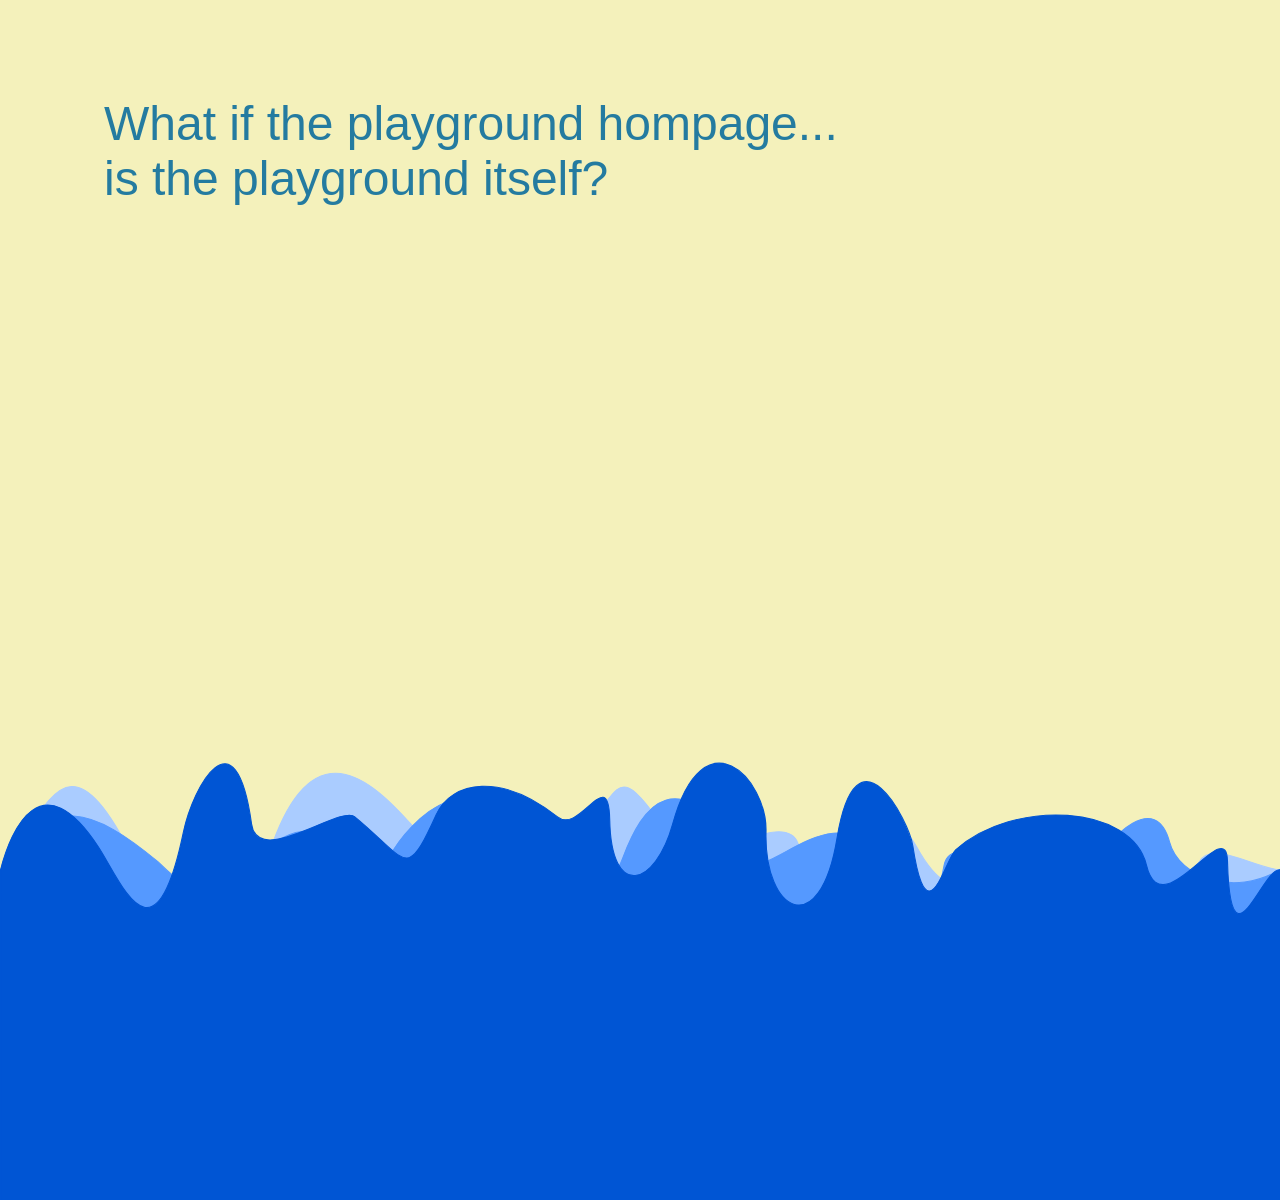
==== playground/index.html @ cae19e20 "create the playground section" ====
<html>

<head>
   <title>Playground | Luca Aguzzoli</title>
   <link rel="stylesheet" href="style/playground.css">
</head>

<body>
   <div class="playground-title">
      <span>What if the playground hompage...
         </span>
      <span>is the playground itself?</span>
   </div>

   <svg id="waves" preserveAspectRatio="none" width="326.85367mm" height="143.80527mm" viewBox="0 0 1158.1429 509.54622" xmlns="http://www.w3.org/2000/svg">
     <g id="layer1" transform="translate(-85.214285,-514.7446)">
       <path id="wave1" style="fill:#aaccff;fill-rule:evenodd;stroke:#aaccff;stroke-width:1px;stroke-linecap:butt;stroke-linejoin:miter;stroke-opacity:1" d="m 85.714285,715.21935 c 41.668635,-49.63605 57.230985,-143.4771 121.348395,-8.40148 25.98876,54.75032 102.90581,52.53486 121.67062,-7.00485 59.42615,-188.55592 157.2021,43.46677 161.38021,-6.72801 8.64227,-103.82618 82.27488,5.02013 99.93185,-2.49704 62.74135,-26.71111 40.68993,-104.22862 104.24035,-1.08291 19.75508,32.06353 99.87037,-34.52595 112.86806,0.74373 32.85039,89.14062 68.52173,-69.96455 107.01128,2.70918 11.16133,21.07417 36.21961,66.10809 71.44534,2.97602 15.63821,-28.027 82.22351,-23.34466 96.06971,5.57362 6.5652,13.71174 64.5293,51.39761 88.1765,6.79695 11.4514,-21.59848 48.6891,4.41101 73.0006,6.91479 l 0,408.57145 -1157.142915,0 0,-408.57145" id="path3350"/>
       <path id="wave2" style="fill:#5599ff;fill-rule:evenodd;stroke:#5599ff;stroke-width:1px;stroke-linecap:butt;stroke-linejoin:miter;stroke-opacity:1" d="m 85.714285,1123.7908 0,-408.57145 c 43.641315,-75.11314 84.986665,-56.94239 142.613255,-7.46505 4.34166,3.7277 5.93626,7.46505 31.28993,27.65533 54.9178,43.73356 43.36041,-11.56886 58.63001,-30.37715 30.83611,-37.9823 67.68936,-31.34278 80.26148,-1.31987 5.01142,11.96755 33.00971,11.50674 38.89543,-0.30722 16.99718,-34.11715 83.35734,-104.17912 114.15628,0.1603 10.75151,36.42354 75.06874,60.9172 96.89758,1.13334 17.93274,-49.11339 47.33452,-97.67018 117.30179,2.19197 12.1819,17.38685 84.39342,-68.50329 108.0127,2.42046 17.73226,53.24625 47.52355,101.70825 65.69443,1.49319 7.98621,-44.04512 113.94283,42.59784 134.33293,2.68503 15.2403,-29.83227 57.2359,-73.22224 69.6621,-24.30922 8.551,33.65962 59.0264,51.47817 99.395,26.03889 l 0,408.57145 -1157.142915,0" id="path3344"/>
       <path id="wave3" style="fill:#0055d4;fill-rule:evenodd;stroke:#0055d4;stroke-width:1px;stroke-linecap:butt;stroke-linejoin:miter;stroke-opacity:1" d="m 85.714285,715.21935 0,408.57145 1157.142915,0 0,-408.57145 c -16.1875,-0.18694 -44.4679,97.78696 -47.0113,-8.23982 -1.118,-46.60761 -59.4268,63.75226 -73.3206,3.73921 -13.0685,-56.44847 -119.5836,-62.90433 -172.64965,-14.22797 -9.57052,8.77882 -25.84511,84.5901 -38.76234,-3.85245 -3.3213,-22.74053 -50.80927,-118.95713 -68.59194,-6.93321 -15.49228,97.59537 -66.16338,69.70931 -64.21154,-6.28387 1.27498,-49.64007 -56.50972,-111.83273 -84.44685,-7.32983 -15.68016,58.65393 -55.69593,72.03124 -56.98435,-3.97194 -0.90756,-53.53659 -26.9465,14.27248 -47.14898,-2.4907 -50.18785,-41.6438 -95.90252,-34.02467 -109.76356,-2.24702 -27.98208,64.15137 -25.62703,43.01424 -73.98341,1.89119 -12.74506,-10.83861 -87.64817,48.40631 -93.13207,7.0275 -14.28481,-107.78615 -52.89947,-36.05863 -61.75178,7.84884 -26.18624,129.88371 -55.82869,46.87052 -76.81363,13.63901 -51.12501,-80.96099 -78.966633,-17.78438 -88.570915,21.43106" id="path3352"/>
     </g>
   </svg>


</body>

</html>
---- playground/style/playground.css ----
.center {
   width: 500px;
}
.playground-title {
   font-size: 3em;
   font-family: Raleway, sans-serif;
   margin-top: 2em;
   margin-left: 2em;
}
.playground-title span {
   display: block;
   color: #247BA0;
}
body {
   background-color: #F4F1BB;
   overflow: hidden;
}
#waves {
   width: 100%;
   position: absolute;
   bottom: 0;
   margin-left: -8px;
   bottom: -300px;
}
#wave1{
   animation: upndown 3s infinite ease-in-out alternate;
}

#wave2{
   animation: upndown 3s infinite ease-in-out alternate;
   animation-delay: 1s;
}

#wave3{
   animation: upndown 3s infinite ease-in-out alternate;
   animation-delay: 3s;
}

@keyframes upndown {
   from {
   }
   to {
      transform: translateY(-100px);
   }
}
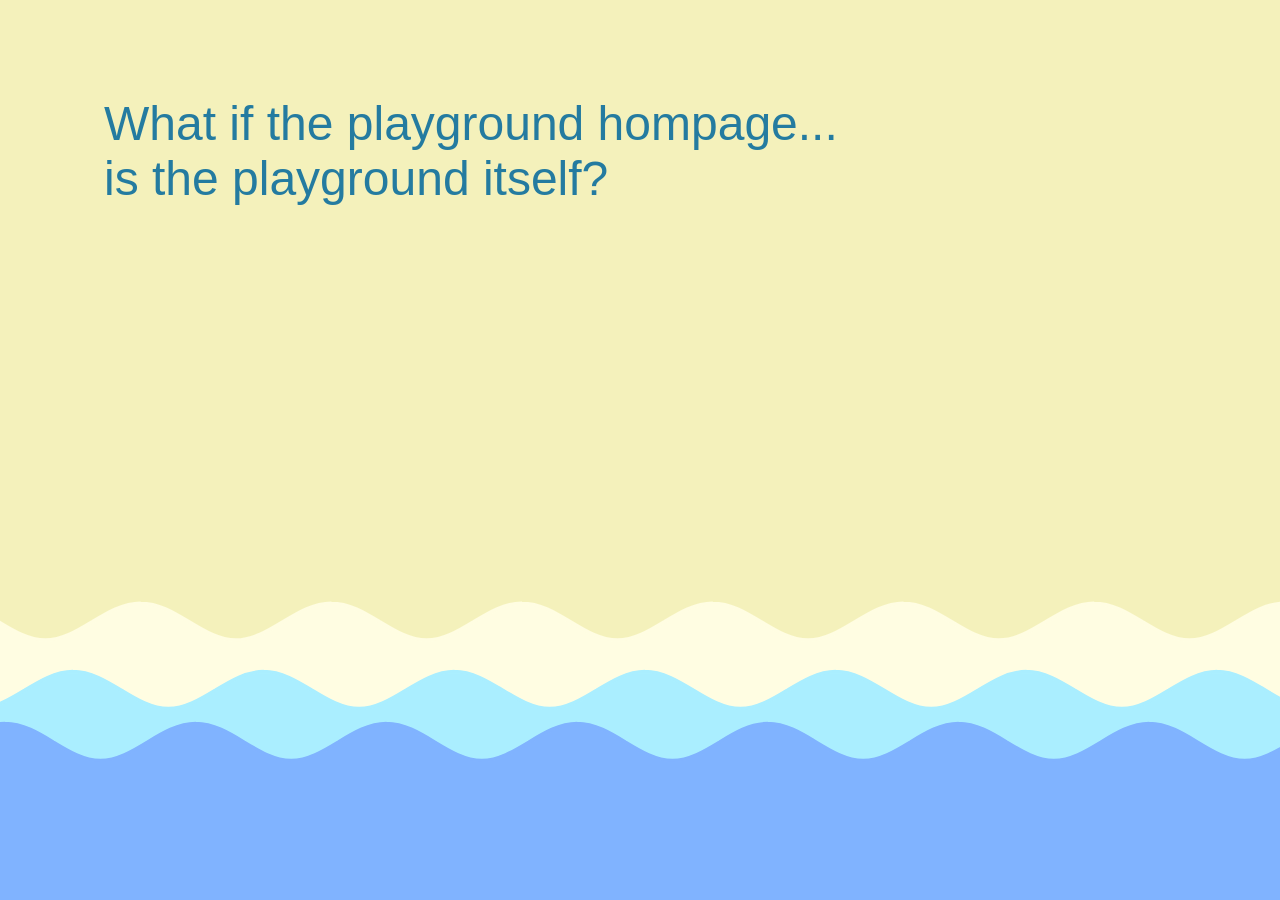
==== commit bef9eef6: "some new playground projects!" ====
--- a/playground/index.html
+++ b/playground/index.html
@@ -11,15 +11,45 @@
          </span>
       <span>is the playground itself?</span>
    </div>
+   <!--<svg id="waves" preserveAspectRatio="none" width="1750" height="300" viewBox="0 0 2500 877.0542" xmlns="http://www.w3.org/2000/svg">
+      <g id="layer1" transform="translate(194.44928, 500)">
+         <path id="wave1" d="m -1130.163,312.88392 c 29.6679,-26.97341 59.3357,-53.94688 93.1571,-53.94688 l -0.086,9.2e-4 c 33.8213,0 63.48908,26.97347 93.15696,53.94689 l -0.0175,-0.0131 c 29.66782,26.97347 59.33555,53.94695 93.15693,53.94695 l -0.0856,-9.3e-4 c 33.82129,0 63.48913,-26.97347 93.15696,-53.94694 l -0.006,0.005 c 29.6678,-26.97342 59.33565,-53.94688 93.15695,-53.94688 l -0.0856,9.2e-4 c 33.82127,0 63.48912,26.97347 93.15695,53.94688 l -0.004,-0.004 c 29.66782,26.97347 59.33558,53.94694 93.15698,53.94694 l -0.086,-9.2e-4 c 33.8213,0 63.4891,-26.97348 93.157,-53.94694 l -0.01,0.005 c 29.6678,-26.97341 59.3356,-53.94688 93.15689,-53.94688 l -0.086,9.3e-4 c 33.8213,0 63.4892,26.97346 93.1569,53.94687 l -0.018,-0.0131 c 29.6678,26.97346 59.33569,53.94694 93.15689,53.94694 l -0.086,-9.2e-4 c 33.821397,0 63.489097,-26.97348 93.156897,-53.94695 l -0.01,0.005 c 29.6678,-26.97341 59.3358,-53.94688 93.1569,-53.94688 l -0.085,9.1e-4 c 33.821103,0 63.489003,26.97347 93.156803,53.94688 l -0.011,0.0116 c 29.6677,26.97347 59.3356,53.94695 93.1568,53.94695 l -0.086,-9.1e-4 c 33.82134,0 63.48924,-26.97348 93.15704,-53.94695 l -0.01,0.005 c 29.668,-26.97341 59.3357,-53.94688 93.1569,-53.94688 l -0.085,9.2e-4 c 33.8213,0 63.4891,26.97347 93.1569,53.94689 l -0.017,-0.0131 c 29.6677,26.97347 59.3356,53.94695 93.1569,53.94695 l -0.086,-9.3e-4 c 33.8214,0 63.4893,-26.97347 93.1571,-53.94694 l -0.01,0.005 c 29.6679,-26.97342 59.3357,-53.94688 93.1571,-53.94688 l -0.086,9.2e-4 c 33.8213,0 63.489,26.97347 93.157,53.94688 l 0,-0.004 c 29.6676,26.97347 59.3356,53.94694 93.15685,53.94694 l -0.086,-9.2e-4 c 33.8212,0 63.4891,-26.97348 93.1571,-53.94694 l -0.01,0.005 c 29.6678,-26.97341 59.3357,-53.94688 93.1571,-53.94688 l -0.086,9.3e-4 c 33.8212,0 63.4891,26.97346 93.1568,53.94687 l -0.018,-0.0131 c 29.6677,26.97346 59.3357,53.94694 93.157,53.94694 l -0.086,-9.2e-4 c 33.8215,0 63.4893,-26.97348 93.1571,-53.94695 l -0.01,0.005 c 29.668,-26.97341 59.3356,-53.94688 93.1571,-53.94688 l -0.086,9.1e-4 c 33.8213,0 63.4891,26.97347 93.1571,53.94688 l 0.046,0.0116 c 29.6677,26.97347 59.3355,53.94695 93.157,53.94695 l -0.086,-9.1e-4 c 33.8214,0 63.4892,-26.97348 93.1571,-53.94695 l -0.01,0.005 c 29.6679,-26.97341 59.3359,-53.94688 93.157,-53.94688 l -0.086,9.2e-4 c 33.8214,0 63.4893,26.97347 93.1573,53.94689 l -0.018,-0.0131 c 29.6679,26.97347 59.3358,53.94695 93.1572,53.94695 l -0.086,-9.3e-4 c 33.8213,0 63.4892,-26.97347 93.157,-53.94694 l -0.01,0.005 c 29.6679,-26.97342 59.3357,-53.94688 93.157,-53.94688 l -0.086,9.2e-4 c 33.8213,0 63.4893,26.97347 93.1571,53.94688 l 0,-0.004 c 29.6679,26.97347 59.3357,53.94694 93.157,53.94694 l -0.086,-9.2e-4 c 33.8211,0 63.4889,-26.97348 93.1569,-53.94694 l -0.01,0.005 c 29.6678,-26.97341 59.3356,-53.94688 93.1571,-53.94688 l -0.086,9.3e-4 c 33.8213,0 63.4891,26.97346 93.1571,53.94687 l -0.018,-0.0131 c 29.6678,26.97346 59.3355,53.94694 93.1566,53.94694 l -0.085,-9.2e-4 c 33.8214,0 63.4893,-26.97348 93.1568,-53.94695 l -0.01,0.005 c 29.6681,-26.97341 59.3361,-53.94688 93.157,-53.94688 l -0.086,9.1e-4 c 33.8213,0 63.4891,26.97347 93.157,53.94688 l -0.01,0.0116 c 29.6675,26.97347 59.3355,53.94695 93.1567,53.94695 l -0.085,-9.1e-4 c 33.8211,0 63.4889,-26.97348 93.1567,-53.94695 l -0.01,0.005 c 29.6676,-26.97341 59.336,-53.94688 93.1572,-53.94688 l 0.4712,657.35916 -4563.9967,0.1617 z"
+            style="fill:#aaeeff;fill-opacity:1;fill-rule:evenodd;stroke:#aaeeff;stroke-width:9.33389091;stroke-linecap:round;stroke-linejoin:miter;stroke-miterlimit:4;stroke-dasharray:none;stroke-opacity:1" id="path1363-3-6" />
+         <path id="wave2" d="m -1262.3248,312.88392 c 29.6679,-26.97341 59.3357,-53.94688 93.157,-53.94688 l -0.086,9.2e-4 c 33.8214,0 63.4892,26.97347 93.157,53.94689 l -0.018,-0.0131 c 29.6679,26.97347 59.3356,53.94695 93.15697,53.94695 l -0.0856,-9.3e-4 c 33.82129,0 63.48913,-26.97347 93.15696,-53.94694 l -0.006,0.005 c 29.6678,-26.97342 59.33565,-53.94688 93.15695,-53.94688 l -0.0856,9.2e-4 c 33.82127,0 63.48912,26.97347 93.15695,53.94688 l -0.004,-0.004 c 29.66782,26.97347 59.33558,53.94694 93.15697,53.94694 l -0.086,-9.2e-4 c 33.8213,0 63.4891,-26.97348 93.157,-53.94694 l -0.01,0.005 c 29.6678,-26.97341 59.3356,-53.94688 93.1569,-53.94688 l -0.086,9.3e-4 c 33.8213,0 63.4892,26.97346 93.1569,53.94687 l -0.018,-0.0131 c 29.6678,26.97346 59.3357,53.94694 93.1569,53.94694 l -0.086,-9.2e-4 c 33.8214,0 63.4891,-26.97348 93.15686,-53.94695 l -0.01,0.005 c 29.6678,-26.97341 59.335804,-53.94688 93.156904,-53.94688 l -0.085,9.1e-4 c 33.8211,0 63.489,26.97347 93.1568,53.94688 l -0.011,0.0116 c 29.6677,26.97347 59.335596,53.94695 93.156796,53.94695 l -0.086,-9.1e-4 c 33.8213,0 63.4892,-26.97348 93.157,-53.94695 l -0.01,0.005 c 29.668,-26.97341 59.33574,-53.94688 93.15694,-53.94688 l -0.085,9.2e-4 c 33.8213,0 63.4891,26.97347 93.1569,53.94689 l -0.017,-0.0131 c 29.6677,26.97347 59.3356,53.94695 93.1569,53.94695 l -0.086,-9.3e-4 c 33.8214,0 63.4893,-26.97347 93.1571,-53.94694 l -0.01,0.005 c 29.6679,-26.97342 59.3357,-53.94688 93.1571,-53.94688 l -0.086,9.2e-4 c 33.8213,0 63.489,26.97347 93.157,53.94688 l 0,-0.004 c 29.6676,26.97347 59.3356,53.94694 93.1569,53.94694 l -0.086,-9.2e-4 c 33.8212,0 63.4891,-26.97348 93.1571,-53.94694 l -0.01,0.005 c 29.6678,-26.97341 59.3357,-53.94688 93.1571,-53.94688 l -0.086,9.3e-4 c 33.8212,0 63.4891,26.97346 93.1568,53.94687 l -0.018,-0.0131 c 29.6677,26.97346 59.3357,53.94694 93.157,53.94694 l -0.086,-9.2e-4 c 33.8215,0 63.4893,-26.97348 93.1571,-53.94695 l -0.01,0.005 c 29.668,-26.97341 59.3356,-53.94688 93.1571,-53.94688 l -0.086,9.1e-4 c 33.8213,0 63.4891,26.97347 93.1571,53.94688 l 0.046,0.0116 c 29.6677,26.97347 59.3355,53.94695 93.157,53.94695 l -0.086,-9.1e-4 c 33.8214,0 63.4892,-26.97348 93.1571,-53.94695 l -0.01,0.005 c 29.6679,-26.97341 59.3359,-53.94688 93.157,-53.94688 l -0.086,9.2e-4 c 33.8214,0 63.4893,26.97347 93.1573,53.94689 l -0.018,-0.0131 c 29.6679,26.97347 59.3358,53.94695 93.1572,53.94695 l -0.086,-9.3e-4 c 33.8213,0 63.4892,-26.97347 93.157,-53.94694 l -0.01,0.005 c 29.6679,-26.97342 59.3357,-53.94688 93.157,-53.94688 l -0.086,9.2e-4 c 33.8213,0 63.4893,26.97347 93.1571,53.94688 l 0,-0.004 c 29.6679,26.97347 59.3357,53.94694 93.157,53.94694 l -0.086,-9.2e-4 c 33.8211,0 63.4889,-26.97348 93.1569,-53.94694 l -0.01,0.005 c 29.6678,-26.97341 59.3356,-53.94688 93.1571,-53.94688 l -0.086,9.3e-4 c 33.8213,0 63.4891,26.97346 93.1571,53.94687 l -0.018,-0.0131 c 29.6678,26.97346 59.3355,53.94694 93.1566,53.94694 l -0.085,-9.2e-4 c 33.8214,0 63.4893,-26.97348 93.1568,-53.94695 l -0.01,0.005 c 29.6681,-26.97341 59.3361,-53.94688 93.157,-53.94688 l -0.086,9.1e-4 c 33.8213,0 63.4891,26.97347 93.157,53.94688 l -0.01,0.0116 c 29.6675,26.97347 59.3355,53.94695 93.1567,53.94695 l -0.085,-9.1e-4 c 33.8211,0 63.4889,-26.97348 93.1567,-53.94695 l -0.01,0.005 c 29.6676,-26.97341 59.336,-53.94688 93.1572,-53.94688 l 0.4712,657.35915 -4563.9967,0.1617 z"
+            style="fill:#80b3ff;fill-opacity:1;fill-rule:evenodd;stroke:#80b3ff;stroke-width:9.33389091;stroke-linecap:round;stroke-linejoin:miter;stroke-miterlimit:4;stroke-dasharray:none;stroke-opacity:1" id="path1363-3" />
+         <path id="wave3" d="m -650.06426,314.63001 c 29.66789,-26.97341 59.33572,-53.94688 93.15703,-53.94688 l -0.0856,9.2e-4 c 33.82137,0 63.48912,26.97347 93.15699,53.94689 l -0.0175,-0.0131 c 29.66783,26.97347 59.33556,53.94694 93.15694,53.94694 l -0.0856,-9.3e-4 c 33.82129,0 63.48913,-26.97346 93.15696,-53.94693 l -0.006,0.005 c 29.66782,-26.97342 59.33567,-53.94688 93.15697,-53.94688 l -0.0856,9.2e-4 c 33.82127,0 63.48912,26.97347 93.15695,53.94688 l -0.004,-0.004 c 29.66782,26.97347 59.33558,53.94693 93.15695,53.94693 l -0.0856,-9.2e-4 c 33.82131,0 63.48915,-26.97347 93.15699,-53.94693 l -0.006,0.005 c 29.66784,-26.97341 59.33559,-53.94688 93.15695,-53.94688 l -0.0856,9.3e-4 c 33.8213,0 63.48914,26.97346 93.15685,53.94687 l -0.0177,-0.0131 c 29.66781,26.97346 59.33569,53.94693 93.15694,53.94693 l -0.0855,-9.2e-4 c 33.82139,0 63.48905,-26.97347 93.15692,-53.94694 l -0.006,0.005 c 29.66779,-26.97341 59.33573,-53.94688 93.15688,-53.94688 l -0.085,9.1e-4 c 33.8211,0 63.489,26.97347 93.1568,53.94688 l -0.011,0.0116 c 29.6677,26.97347 59.3356,53.94694 93.1568,53.94694 l -0.086,-9.1e-4 c 33.8213,0 63.4892,-26.97347 93.157,-53.94694 l -0.01,0.005 c 29.668,-26.97341 59.3357,-53.94688 93.1569,-53.94688 l -0.085,9.2e-4 c 33.8213,0 63.4891,26.97347 93.15694,53.94689 l -0.017,-0.0131 c 29.6677,26.97347 59.3356,53.94694 93.1569,53.94694 l -0.086,-9.3e-4 c 33.8214,0 63.4893,-26.97346 93.1571,-53.94693 l -0.01,0.005 c 29.6679,-26.97342 59.3357,-53.94688 93.1571,-53.94688 l -0.086,9.2e-4 c 33.8213,0 63.489,26.97347 93.157,53.94688 l 0,-0.004 c 29.6676,26.97347 59.3356,53.94693 93.1569,53.94693 l -0.086,-9.2e-4 c 33.8212,0 63.4891,-26.97347 93.1571,-53.94693 l -0.01,0.005 c 29.6678,-26.97341 59.3357,-53.94688 93.1571,-53.94688 l -0.086,9.3e-4 c 33.8212,0 63.4891,26.97346 93.1568,53.94687 l -0.018,-0.0131 c 29.6677,26.97346 59.3357,53.94693 93.157,53.94693 l -0.086,-9.2e-4 c 33.8215,0 63.4893,-26.97347 93.1571,-53.94694 l -0.01,0.005 c 29.668,-26.97341 59.3356,-53.94688 93.1571,-53.94688 l -0.086,9.1e-4 c 33.8213,0 63.4891,26.97347 93.1571,53.94688 l 0.046,0.0116 c 29.6677,26.97347 59.3355,53.94694 93.157,53.94694 l -0.086,-9.1e-4 c 33.8214,0 63.4892,-26.97347 93.1571,-53.94694 l -0.01,0.005 c 29.6679,-26.97341 59.3359,-53.94688 93.157,-53.94688 l -0.086,9.2e-4 c 33.8214,0 63.4893,26.97347 93.1573,53.94689 l -0.018,-0.0131 c 29.6679,26.97347 59.3358,53.94694 93.1572,53.94694 l -0.086,-9.3e-4 c 33.8213,0 63.4892,-26.97346 93.157,-53.94693 l -0.01,0.005 c 29.6679,-26.97342 59.3357,-53.94688 93.157,-53.94688 l -0.086,9.2e-4 c 33.8213,0 63.4893,26.97347 93.1571,53.94688 l 0,-0.004 c 29.6679,26.97347 59.3357,53.94693 93.157,53.94693 l -0.086,-9.2e-4 c 33.8211,0 63.4889,-26.97347 93.1569,-53.94693 l -0.01,0.005 c 29.6678,-26.97341 59.3356,-53.94688 93.1571,-53.94688 l -0.086,9.3e-4 c 33.8213,0 63.4891,26.97346 93.1571,53.94687 l -0.018,-0.0131 c 29.6678,26.97346 59.3355,53.94693 93.1566,53.94693 l -0.085,-9.2e-4 c 33.8214,0 63.4893,-26.97347 93.1568,-53.94694 l -0.01,0.005 c 29.6681,-26.97341 59.3361,-53.94688 93.157,-53.94688 l -0.086,9.1e-4 c 33.8213,0 63.4891,26.97347 93.157,53.94688 l -0.01,0.0116 c 29.6675,26.97347 59.3355,53.94694 93.1567,53.94694 l -0.085,-9.1e-4 c 33.8211,0 63.4889,-26.97347 93.1567,-53.94694 l -0.01,0.005 c 29.6676,-26.97341 59.336,-53.94688 93.1572,-53.94688 l 0.4667,657.35913 -4563.99677,0.16172 z"
+            style="fill:#396cff;fill-opacity:1;fill-rule:evenodd;stroke:#396cff;stroke-width:9.33389091;stroke-linecap:round;stroke-linejoin:miter;stroke-miterlimit:4;stroke-dasharray:none;stroke-opacity:1" id="path1363" />
+      </g>
+   </svg>-->
+   <svg id="waves" preserveAspectRatio="none" width="1750" height="300" viewBox="0 0 2500 877.0542" xmlns="http://www.w3.org/2000/svg">
+      <g id="layer1" transform="translate(194.44928, 00)">
+         <path id="wave0" style="fill:#514f24;fill-opacity:0.25806451;fill-rule:evenodd;stroke:none;stroke-width:9.33389091;stroke-linecap:round;stroke-linejoin:miter;stroke-miterlimit:4;stroke-dasharray:none;stroke-opacity:1" d="m -1130.163,312.88392 c 29.6679,-26.97341 59.3357,-53.94688 93.1571,-53.94688 l -0.086,9.2e-4 c 33.8213,0 63.48908,26.97347 93.15696,53.94689 l -0.0175,-0.0131 c 29.66782,26.97347 59.33555,53.94695 93.15693,53.94695 l -0.0856,-9.3e-4 c 33.82129,0 63.48913,-26.97347 93.15696,-53.94694 l -0.006,0.005 c 29.6678,-26.97342 59.33565,-53.94688 93.15695,-53.94688 l -0.0856,9.2e-4 c 33.82127,0 63.48912,26.97347 93.15695,53.94688 l -0.004,-0.004 c 29.66782,26.97347 59.33558,53.94694 93.15698,53.94694 l -0.086,-9.2e-4 c 33.8213,0 63.4891,-26.97348 93.157,-53.94694 l -0.01,0.005 c 29.6678,-26.97341 59.3356,-53.94688 93.15689,-53.94688 l -0.086,9.3e-4 c 33.8213,0 63.4892,26.97346 93.1569,53.94687 l -0.018,-0.0131 c 29.6678,26.97346 59.33569,53.94694 93.15689,53.94694 l -0.086,-9.2e-4 c 33.821397,0 63.489097,-26.97348 93.156897,-53.94695 l -0.01,0.005 c 29.6678,-26.97341 59.3358,-53.94688 93.1569,-53.94688 l -0.085,9.1e-4 c 33.821103,0 63.489003,26.97347 93.156803,53.94688 l -0.011,0.0116 c 29.6677,26.97347 59.3356,53.94695 93.1568,53.94695 l -0.086,-9.1e-4 c 33.82134,0 63.48924,-26.97348 93.15704,-53.94695 l -0.01,0.005 c 29.668,-26.97341 59.3357,-53.94688 93.1569,-53.94688 l -0.085,9.2e-4 c 33.8213,0 63.4891,26.97347 93.1569,53.94689 l -0.017,-0.0131 c 29.6677,26.97347 59.3356,53.94695 93.1569,53.94695 l -0.086,-9.3e-4 c 33.8214,0 63.4893,-26.97347 93.1571,-53.94694 l -0.01,0.005 c 29.6679,-26.97342 59.3357,-53.94688 93.1571,-53.94688 l -0.086,9.2e-4 c 33.8213,0 63.489,26.97347 93.157,53.94688 l 0,-0.004 c 29.6676,26.97347 59.3356,53.94694 93.15685,53.94694 l -0.086,-9.2e-4 c 33.8212,0 63.4891,-26.97348 93.1571,-53.94694 l -0.01,0.005 c 29.6678,-26.97341 59.3357,-53.94688 93.1571,-53.94688 l -0.086,9.3e-4 c 33.8212,0 63.4891,26.97346 93.1568,53.94687 l -0.018,-0.0131 c 29.6677,26.97346 59.3357,53.94694 93.157,53.94694 l -0.086,-9.2e-4 c 33.8215,0 63.4893,-26.97348 93.1571,-53.94695 l -0.01,0.005 c 29.668,-26.97341 59.3356,-53.94688 93.1571,-53.94688 l -0.086,9.1e-4 c 33.8213,0 63.4891,26.97347 93.1571,53.94688 l 0.046,0.0116 c 29.6677,26.97347 59.3355,53.94695 93.157,53.94695 l -0.086,-9.1e-4 c 33.8214,0 63.4892,-26.97348 93.1571,-53.94695 l -0.01,0.005 c 29.6679,-26.97341 59.3359,-53.94688 93.157,-53.94688 l -0.086,9.2e-4 c 33.8214,0 63.4893,26.97347 93.1573,53.94689 l -0.018,-0.0131 c 29.6679,26.97347 59.3358,53.94695 93.1572,53.94695 l -0.086,-9.3e-4 c 33.8213,0 63.4892,-26.97347 93.157,-53.94694 l -0.01,0.005 c 29.6679,-26.97342 59.3357,-53.94688 93.157,-53.94688 l -0.086,9.2e-4 c 33.8213,0 63.4893,26.97347 93.1571,53.94688 l 0,-0.004 c 29.6679,26.97347 59.3357,53.94694 93.157,53.94694 l -0.086,-9.2e-4 c 33.8211,0 63.4889,-26.97348 93.1569,-53.94694 l -0.01,0.005 c 29.6678,-26.97341 59.3356,-53.94688 93.1571,-53.94688 l -0.086,9.3e-4 c 33.8213,0 63.4891,26.97346 93.1571,53.94687 l -0.018,-0.0131 c 29.6678,26.97346 59.3355,53.94694 93.1566,53.94694 l -0.085,-9.2e-4 c 33.8214,0 63.4893,-26.97348 93.1568,-53.94695 l -0.01,0.005 c 29.6681,-26.97341 59.3361,-53.94688 93.157,-53.94688 l -0.086,9.1e-4 c 33.8213,0 63.4891,26.97347 93.157,53.94688 l -0.01,0.0116 c 29.6675,26.97347 59.3355,53.94695 93.1567,53.94695 l -0.085,-9.1e-4 c 33.8211,0 63.4889,-26.97348 93.1567,-53.94695 l -0.01,0.005 c 29.6676,-26.97341 59.336,-53.94688 93.1572,-53.94688 l 0.4712,657.35916 -4563.9967,0.1617 z"
+         />
+         <g id="shell">
+           <path d="M 442.896 467.102 C 435.25 488.178 424.521 505.903 411.606 522.29 C 390.543 549.019 364.019 568.779 332.927 582.456 C 314.543 590.543 295.386 595.941 275.407 598.147 C 263.35 599.478 251.229 601.54 239.174 601.312 C 211.633 600.791 184.279 597.659 157.506 590.831 C 144.565 587.531 131.809 583.503 118.95 579.875 C 93.559 572.712 77.194 554.627 64.942 532.904 C 50.759 507.757 43.493 480.534 42.481 451.222 C 41.486 422.402 45.442 394.844 58.326 369.287 C 77.115 332.019 108.003 310.11 149.089 302.664 C 155.554 301.492 162.008 300.196 168.519 299.363 C 194.539 296.032 215.378 308.653 233.824 323.862 C 260.103 345.53 284.307 369.697 309.782 392.365 C 328.538 409.055 347.423 425.673 367.136 441.197 C 388.744 458.216 413.099 469.036 442.896 467.102 Z M 236.665 468.896 C 248.393 468.908 257.531 460.006 257.73 448.375 C 257.944 435.959 248.681 427.822 235.945 426.669 C 223.979 425.586 214.352 436.916 214.304 447.747 C 214.254 459.181 223.147 469.475 236.665 468.896 Z M 125.103 500.611 C 125.063 510.222 130.499 515.994 139.503 515.898 C 146.563 515.823 153.423 508.728 153.634 501.287 C 153.854 493.537 146.997 485.955 139.585 485.754 C 132.426 485.56 125.133 493.041 125.103 500.611 Z M 156.835 376.561 C 148.963 376.59 143.57 382.033 143.573 389.949 C 143.575 396.498 150.881 403.638 157.329 403.393 C 164.884 403.106 170.359 397.248 170.425 389.383 C 170.491 381.486 165.238 376.529 156.835 376.561 Z" style="fill-rule: evenodd; clip-rule: evenodd; fill: rgb(194, 181, 155);" bx:origin="0.5 0.5"/>
+           <path d="M 195.291 292.045 C 212.71 275.474 232.166 262.282 253.889 252.551 C 273.657 243.696 294.906 239.531 316.186 239.416 C 334.322 239.317 352.366 242.828 369.755 250.211 C 398.605 262.461 423.784 280.31 448.875 298.386 C 477.425 318.953 506.561 338.168 541.217 346.985 C 546.988 348.453 552.883 349.434 560.469 351 C 555.061 362.675 550.548 373.95 544.774 384.537 C 535.379 401.763 524.24 417.862 509.545 431.138 C 491.492 447.448 470.463 456.456 446.06 459.026 C 413.447 462.463 387.292 448.677 363.636 429.193 C 343.538 412.639 324.711 394.504 305.757 376.609 C 280.626 352.881 256.371 328.138 226.829 309.681 C 216.924 303.494 206.437 298.24 195.291 292.045 Z M 353.43 291.093 C 353.392 283.761 348.616 278.531 342.535 279.404 C 336.68 280.245 332.894 283.484 333.123 290.604 C 333.359 297.918 337.875 300.597 343.531 300.738 C 349.866 300.896 353.099 296.371 353.43 291.093 Z" style="fill-rule: evenodd; clip-rule: evenodd; fill: rgb(194, 181, 155);" bx:origin="0.5 0.5"/>
+           <path d="M 356.809 236.875 C 374.267 213.55 395.889 197.307 423.969 191.121 C 446.125 186.242 468.728 186 490.207 193.534 C 515.937 202.559 540.997 213.502 566.308 223.713 C 592.618 234.327 618.906 244.994 645.085 255.921 C 646.427 256.482 647.837 260.231 647.227 261.626 C 632.558 295.206 610.18 321.654 577.099 338.789 C 563.74 345.71 551.629 341.676 538.94 338.256 C 506.238 329.443 479.006 310.497 452.033 291.197 C 429.284 274.92 406.645 258.527 380.989 246.974 C 373.323 243.522 365.475 240.48 356.809 236.875 Z M 468.718 235.53 C 460.996 235.435 456.032 239.573 455.863 246.247 C 455.702 252.562 461.534 258.943 467.52 259.003 C 473.989 259.067 479.195 253.817 479.352 247.068 C 479.524 239.569 475.884 235.618 468.718 235.53 Z" style="fill-rule: evenodd; clip-rule: evenodd; fill: rgb(194, 181, 155);" bx:origin="0.5 0.5"/>
+           <path d="M 708.105 191.024 C 702.527 211.198 690.15 225.417 674.38 237.108 C 670.889 239.697 666.544 241.279 663.443 244.222 C 656.089 251.202 647.921 250.317 639.895 246.915 C 617.495 237.42 595.254 227.544 573.031 217.638 C 542.643 204.094 512.711 189.369 478.747 182.72 C 487.045 171.244 497.571 163.415 508.821 156.666 C 531.837 142.857 557.245 136.571 583.726 138.505 C 610.382 140.451 634.213 151.664 656.426 166.477 C 672.123 176.944 688.197 186.951 708.105 191.024 Z" style="fill-rule: evenodd; clip-rule: evenodd; fill: rgb(194, 181, 155);" bx:origin="0.5 0.5"/>
+           <path d="M 103.244 584.524 C 185.28 610.537 266.142 622.317 349.007 584.081 C 331.541 616.822 312.191 645.056 278.433 660.248 C 258.008 669.44 238.661 665.382 219.282 657.011 C 185.923 642.6 154.317 625.14 125.315 603.186 C 117.645 597.379 110.584 590.767 103.244 584.524 Z" style="fill-rule: evenodd; clip-rule: evenodd; fill: rgb(194, 181, 155);" bx:origin="0.5 0.5"/>
+           <path d="M 594.047 131.137 C 598.088 119.799 608.217 114.972 618.037 111.927 C 643.237 104.114 668.902 104.599 694.506 111.169 C 710.735 115.334 722.483 126.871 736.003 135.507 C 737.848 136.685 739.509 138.289 741.501 139.07 C 746.561 141.053 746.789 143.924 745.229 148.888 C 739.927 165.764 727.673 176.565 712.316 182.047 C 705.851 184.356 695.904 179.819 688.602 176.231 C 675.876 169.978 663.846 162.255 651.758 154.771 C 634.375 144.009 616.076 135.755 595.715 132.596 C 595.252 132.525 594.878 131.885 594.047 131.137 Z" style="fill-rule: evenodd; clip-rule: evenodd; fill: rgb(194, 181, 155);" bx:origin="0.5 0.5"/>
+           <path d="M 672.086 99.023 C 677.998 87.22 688.268 83.845 698.878 81.102 C 714.323 77.109 729.585 80.597 744.693 83.146 C 749.677 83.986 754.284 87.983 758.699 91.06 C 764.906 95.387 770.772 100.202 777.618 105.445 C 775.302 116.422 767.367 124.779 756.743 131.509 C 750.821 135.259 746.055 133.937 741.163 130.41 C 735.601 126.398 730.175 122.197 724.713 118.047 C 709.423 106.427 691.668 101.504 672.086 99.023 Z" style="fill-rule: evenodd; clip-rule: evenodd; fill: rgb(194, 181, 155);" bx:origin="0.5 0.5"/>
+           <path d="M 747.634 73.97 C 762.919 63.294 779.712 57.16 799.655 63.149 C 793.415 74.318 787.322 85.223 780.669 97.128 C 769.357 89.2 758.594 81.653 747.634 73.97 Z" style="fill-rule: evenodd; clip-rule: evenodd; fill: rgb(194, 181, 155);" bx:origin="0.5 0.5"/>
+           <path d="M 236.665 468.896 C 223.147 469.475 214.254 459.181 214.304 447.748 C 214.352 436.917 223.979 425.587 235.945 426.67 C 248.681 427.823 257.945 435.96 257.73 448.376 C 257.53 460.006 248.393 468.907 236.665 468.896 Z" style="fill-rule: evenodd; clip-rule: evenodd; fill: rgb(114, 102, 88);" bx:origin="0.5 0.5"/>
+           <path d="M 125.103 500.611 C 125.133 493.041 132.426 485.559 139.585 485.754 C 146.997 485.955 153.854 493.537 153.634 501.287 C 153.424 508.728 146.563 515.823 139.503 515.898 C 130.499 515.994 125.062 510.223 125.103 500.611 Z" style="fill-rule: evenodd; clip-rule: evenodd; fill: rgb(114, 102, 88);" bx:origin="0.5 0.5"/>
+           <path d="M 156.835 376.561 C 165.238 376.53 170.491 381.486 170.426 389.383 C 170.36 397.249 164.885 403.107 157.33 403.393 C 150.881 403.638 143.576 396.498 143.574 389.949 C 143.57 382.033 148.963 376.589 156.835 376.561 Z" style="fill-rule: evenodd; clip-rule: evenodd; fill: rgb(114, 102, 88);" bx:origin="0.5 0.5"/>
+           <path d="M 353.43 291.093 C 353.099 296.371 349.866 300.896 343.531 300.738 C 337.876 300.597 333.36 297.919 333.123 290.604 C 332.894 283.483 336.68 280.245 342.535 279.404 C 348.616 278.53 353.393 283.761 353.43 291.093 Z" style="fill-rule: evenodd; clip-rule: evenodd; fill: rgb(114, 102, 88);" bx:origin="0.5 0.5"/>
+           <path d="M 419.412 316.05 C 426.01 316.344 430.273 319.582 430.486 325.967 C 430.694 332.196 426.424 336.315 420.719 337.59 C 415.432 338.772 408.63 331.928 408.936 326.264 C 409.286 319.78 413.324 316.639 419.412 316.05 Z" style="fill-rule: evenodd; clip-rule: evenodd; fill: rgb(114, 102, 88);" bx:origin="0.5 0.5"/>
+           <path d="M 479.352 247.069 C 479.352 252.914 474.739 259.004 467.52 259.004 C 460.998 259.004 455.863 252.093 455.863 246.248 C 455.863 240.402 459.766 236.266 464.497 235.664 C 476.8 234.096 479.352 240.107 479.352 247.069 Z" style="fill-rule: evenodd; clip-rule: evenodd; fill: rgb(114, 102, 88);" bx:origin="0.5 0.5"/>
+         </g>
+         <path id="wave1" d="m -1130.163,312.88392 c 29.6679,-26.97341 59.3357,-53.94688 93.1571,-53.94688 l -0.086,9.2e-4 c 33.8213,0 63.48908,26.97347 93.15696,53.94689 l -0.0175,-0.0131 c 29.66782,26.97347 59.33555,53.94695 93.15693,53.94695 l -0.0856,-9.3e-4 c 33.82129,0 63.48913,-26.97347 93.15696,-53.94694 l -0.006,0.005 c 29.6678,-26.97342 59.33565,-53.94688 93.15695,-53.94688 l -0.0856,9.2e-4 c 33.82127,0 63.48912,26.97347 93.15695,53.94688 l -0.004,-0.004 c 29.66782,26.97347 59.33558,53.94694 93.15698,53.94694 l -0.086,-9.2e-4 c 33.8213,0 63.4891,-26.97348 93.157,-53.94694 l -0.01,0.005 c 29.6678,-26.97341 59.3356,-53.94688 93.15689,-53.94688 l -0.086,9.3e-4 c 33.8213,0 63.4892,26.97346 93.1569,53.94687 l -0.018,-0.0131 c 29.6678,26.97346 59.33569,53.94694 93.15689,53.94694 l -0.086,-9.2e-4 c 33.821397,0 63.489097,-26.97348 93.156897,-53.94695 l -0.01,0.005 c 29.6678,-26.97341 59.3358,-53.94688 93.1569,-53.94688 l -0.085,9.1e-4 c 33.821103,0 63.489003,26.97347 93.156803,53.94688 l -0.011,0.0116 c 29.6677,26.97347 59.3356,53.94695 93.1568,53.94695 l -0.086,-9.1e-4 c 33.82134,0 63.48924,-26.97348 93.15704,-53.94695 l -0.01,0.005 c 29.668,-26.97341 59.3357,-53.94688 93.1569,-53.94688 l -0.085,9.2e-4 c 33.8213,0 63.4891,26.97347 93.1569,53.94689 l -0.017,-0.0131 c 29.6677,26.97347 59.3356,53.94695 93.1569,53.94695 l -0.086,-9.3e-4 c 33.8214,0 63.4893,-26.97347 93.1571,-53.94694 l -0.01,0.005 c 29.6679,-26.97342 59.3357,-53.94688 93.1571,-53.94688 l -0.086,9.2e-4 c 33.8213,0 63.489,26.97347 93.157,53.94688 l 0,-0.004 c 29.6676,26.97347 59.3356,53.94694 93.15685,53.94694 l -0.086,-9.2e-4 c 33.8212,0 63.4891,-26.97348 93.1571,-53.94694 l -0.01,0.005 c 29.6678,-26.97341 59.3357,-53.94688 93.1571,-53.94688 l -0.086,9.3e-4 c 33.8212,0 63.4891,26.97346 93.1568,53.94687 l -0.018,-0.0131 c 29.6677,26.97346 59.3357,53.94694 93.157,53.94694 l -0.086,-9.2e-4 c 33.8215,0 63.4893,-26.97348 93.1571,-53.94695 l -0.01,0.005 c 29.668,-26.97341 59.3356,-53.94688 93.1571,-53.94688 l -0.086,9.1e-4 c 33.8213,0 63.4891,26.97347 93.1571,53.94688 l 0.046,0.0116 c 29.6677,26.97347 59.3355,53.94695 93.157,53.94695 l -0.086,-9.1e-4 c 33.8214,0 63.4892,-26.97348 93.1571,-53.94695 l -0.01,0.005 c 29.6679,-26.97341 59.3359,-53.94688 93.157,-53.94688 l -0.086,9.2e-4 c 33.8214,0 63.4893,26.97347 93.1573,53.94689 l -0.018,-0.0131 c 29.6679,26.97347 59.3358,53.94695 93.1572,53.94695 l -0.086,-9.3e-4 c 33.8213,0 63.4892,-26.97347 93.157,-53.94694 l -0.01,0.005 c 29.6679,-26.97342 59.3357,-53.94688 93.157,-53.94688 l -0.086,9.2e-4 c 33.8213,0 63.4893,26.97347 93.1571,53.94688 l 0,-0.004 c 29.6679,26.97347 59.3357,53.94694 93.157,53.94694 l -0.086,-9.2e-4 c 33.8211,0 63.4889,-26.97348 93.1569,-53.94694 l -0.01,0.005 c 29.6678,-26.97341 59.3356,-53.94688 93.1571,-53.94688 l -0.086,9.3e-4 c 33.8213,0 63.4891,26.97346 93.1571,53.94687 l -0.018,-0.0131 c 29.6678,26.97346 59.3355,53.94694 93.1566,53.94694 l -0.085,-9.2e-4 c 33.8214,0 63.4893,-26.97348 93.1568,-53.94695 l -0.01,0.005 c 29.6681,-26.97341 59.3361,-53.94688 93.157,-53.94688 l -0.086,9.1e-4 c 33.8213,0 63.4891,26.97347 93.157,53.94688 l -0.01,0.0116 c 29.6675,26.97347 59.3355,53.94695 93.1567,53.94695 l -0.085,-9.1e-4 c 33.8211,0 63.4889,-26.97348 93.1567,-53.94695 l -0.01,0.005 c 29.6676,-26.97341 59.336,-53.94688 93.1572,-53.94688 l 0.4712,657.35916 -4563.9967,0.1617 z"
+            style="fill:#fffde2;fill-opacity:1;fill-rule:evenodd;stroke:#fffde2;stroke-width:9.33389091;stroke-linecap:round;stroke-linejoin:miter;stroke-miterlimit:4;stroke-dasharray:none;stroke-opacity:1" id="path1363-3-6" />
+         <path id="wave2" d="m -1262.3248,312.88392 c 29.6679,-26.97341 59.3357,-53.94688 93.157,-53.94688 l -0.086,9.2e-4 c 33.8214,0 63.4892,26.97347 93.157,53.94689 l -0.018,-0.0131 c 29.6679,26.97347 59.3356,53.94695 93.15697,53.94695 l -0.0856,-9.3e-4 c 33.82129,0 63.48913,-26.97347 93.15696,-53.94694 l -0.006,0.005 c 29.6678,-26.97342 59.33565,-53.94688 93.15695,-53.94688 l -0.0856,9.2e-4 c 33.82127,0 63.48912,26.97347 93.15695,53.94688 l -0.004,-0.004 c 29.66782,26.97347 59.33558,53.94694 93.15697,53.94694 l -0.086,-9.2e-4 c 33.8213,0 63.4891,-26.97348 93.157,-53.94694 l -0.01,0.005 c 29.6678,-26.97341 59.3356,-53.94688 93.1569,-53.94688 l -0.086,9.3e-4 c 33.8213,0 63.4892,26.97346 93.1569,53.94687 l -0.018,-0.0131 c 29.6678,26.97346 59.3357,53.94694 93.1569,53.94694 l -0.086,-9.2e-4 c 33.8214,0 63.4891,-26.97348 93.15686,-53.94695 l -0.01,0.005 c 29.6678,-26.97341 59.335804,-53.94688 93.156904,-53.94688 l -0.085,9.1e-4 c 33.8211,0 63.489,26.97347 93.1568,53.94688 l -0.011,0.0116 c 29.6677,26.97347 59.335596,53.94695 93.156796,53.94695 l -0.086,-9.1e-4 c 33.8213,0 63.4892,-26.97348 93.157,-53.94695 l -0.01,0.005 c 29.668,-26.97341 59.33574,-53.94688 93.15694,-53.94688 l -0.085,9.2e-4 c 33.8213,0 63.4891,26.97347 93.1569,53.94689 l -0.017,-0.0131 c 29.6677,26.97347 59.3356,53.94695 93.1569,53.94695 l -0.086,-9.3e-4 c 33.8214,0 63.4893,-26.97347 93.1571,-53.94694 l -0.01,0.005 c 29.6679,-26.97342 59.3357,-53.94688 93.1571,-53.94688 l -0.086,9.2e-4 c 33.8213,0 63.489,26.97347 93.157,53.94688 l 0,-0.004 c 29.6676,26.97347 59.3356,53.94694 93.1569,53.94694 l -0.086,-9.2e-4 c 33.8212,0 63.4891,-26.97348 93.1571,-53.94694 l -0.01,0.005 c 29.6678,-26.97341 59.3357,-53.94688 93.1571,-53.94688 l -0.086,9.3e-4 c 33.8212,0 63.4891,26.97346 93.1568,53.94687 l -0.018,-0.0131 c 29.6677,26.97346 59.3357,53.94694 93.157,53.94694 l -0.086,-9.2e-4 c 33.8215,0 63.4893,-26.97348 93.1571,-53.94695 l -0.01,0.005 c 29.668,-26.97341 59.3356,-53.94688 93.1571,-53.94688 l -0.086,9.1e-4 c 33.8213,0 63.4891,26.97347 93.1571,53.94688 l 0.046,0.0116 c 29.6677,26.97347 59.3355,53.94695 93.157,53.94695 l -0.086,-9.1e-4 c 33.8214,0 63.4892,-26.97348 93.1571,-53.94695 l -0.01,0.005 c 29.6679,-26.97341 59.3359,-53.94688 93.157,-53.94688 l -0.086,9.2e-4 c 33.8214,0 63.4893,26.97347 93.1573,53.94689 l -0.018,-0.0131 c 29.6679,26.97347 59.3358,53.94695 93.1572,53.94695 l -0.086,-9.3e-4 c 33.8213,0 63.4892,-26.97347 93.157,-53.94694 l -0.01,0.005 c 29.6679,-26.97342 59.3357,-53.94688 93.157,-53.94688 l -0.086,9.2e-4 c 33.8213,0 63.4893,26.97347 93.1571,53.94688 l 0,-0.004 c 29.6679,26.97347 59.3357,53.94694 93.157,53.94694 l -0.086,-9.2e-4 c 33.8211,0 63.4889,-26.97348 93.1569,-53.94694 l -0.01,0.005 c 29.6678,-26.97341 59.3356,-53.94688 93.1571,-53.94688 l -0.086,9.3e-4 c 33.8213,0 63.4891,26.97346 93.1571,53.94687 l -0.018,-0.0131 c 29.6678,26.97346 59.3355,53.94694 93.1566,53.94694 l -0.085,-9.2e-4 c 33.8214,0 63.4893,-26.97348 93.1568,-53.94695 l -0.01,0.005 c 29.6681,-26.97341 59.3361,-53.94688 93.157,-53.94688 l -0.086,9.1e-4 c 33.8213,0 63.4891,26.97347 93.157,53.94688 l -0.01,0.0116 c 29.6675,26.97347 59.3355,53.94695 93.1567,53.94695 l -0.085,-9.1e-4 c 33.8211,0 63.4889,-26.97348 93.1567,-53.94695 l -0.01,0.005 c 29.6676,-26.97341 59.336,-53.94688 93.1572,-53.94688 l 0.4712,657.35915 -4563.9967,0.1617 z"
+            style="fill:#aaeeff;fill-opacity:1;fill-rule:evenodd;stroke:#aaeeff;stroke-width:9.33389091;stroke-linecap:round;stroke-linejoin:miter;stroke-miterlimit:4;stroke-dasharray:none;stroke-opacity:1" id="path1363-3" />
+         <path id="wave3" d="m -650.06426,314.63001 c 29.66789,-26.97341 59.33572,-53.94688 93.15703,-53.94688 l -0.0856,9.2e-4 c 33.82137,0 63.48912,26.97347 93.15699,53.94689 l -0.0175,-0.0131 c 29.66783,26.97347 59.33556,53.94694 93.15694,53.94694 l -0.0856,-9.3e-4 c 33.82129,0 63.48913,-26.97346 93.15696,-53.94693 l -0.006,0.005 c 29.66782,-26.97342 59.33567,-53.94688 93.15697,-53.94688 l -0.0856,9.2e-4 c 33.82127,0 63.48912,26.97347 93.15695,53.94688 l -0.004,-0.004 c 29.66782,26.97347 59.33558,53.94693 93.15695,53.94693 l -0.0856,-9.2e-4 c 33.82131,0 63.48915,-26.97347 93.15699,-53.94693 l -0.006,0.005 c 29.66784,-26.97341 59.33559,-53.94688 93.15695,-53.94688 l -0.0856,9.3e-4 c 33.8213,0 63.48914,26.97346 93.15685,53.94687 l -0.0177,-0.0131 c 29.66781,26.97346 59.33569,53.94693 93.15694,53.94693 l -0.0855,-9.2e-4 c 33.82139,0 63.48905,-26.97347 93.15692,-53.94694 l -0.006,0.005 c 29.66779,-26.97341 59.33573,-53.94688 93.15688,-53.94688 l -0.085,9.1e-4 c 33.8211,0 63.489,26.97347 93.1568,53.94688 l -0.011,0.0116 c 29.6677,26.97347 59.3356,53.94694 93.1568,53.94694 l -0.086,-9.1e-4 c 33.8213,0 63.4892,-26.97347 93.157,-53.94694 l -0.01,0.005 c 29.668,-26.97341 59.3357,-53.94688 93.1569,-53.94688 l -0.085,9.2e-4 c 33.8213,0 63.4891,26.97347 93.15694,53.94689 l -0.017,-0.0131 c 29.6677,26.97347 59.3356,53.94694 93.1569,53.94694 l -0.086,-9.3e-4 c 33.8214,0 63.4893,-26.97346 93.1571,-53.94693 l -0.01,0.005 c 29.6679,-26.97342 59.3357,-53.94688 93.1571,-53.94688 l -0.086,9.2e-4 c 33.8213,0 63.489,26.97347 93.157,53.94688 l 0,-0.004 c 29.6676,26.97347 59.3356,53.94693 93.1569,53.94693 l -0.086,-9.2e-4 c 33.8212,0 63.4891,-26.97347 93.1571,-53.94693 l -0.01,0.005 c 29.6678,-26.97341 59.3357,-53.94688 93.1571,-53.94688 l -0.086,9.3e-4 c 33.8212,0 63.4891,26.97346 93.1568,53.94687 l -0.018,-0.0131 c 29.6677,26.97346 59.3357,53.94693 93.157,53.94693 l -0.086,-9.2e-4 c 33.8215,0 63.4893,-26.97347 93.1571,-53.94694 l -0.01,0.005 c 29.668,-26.97341 59.3356,-53.94688 93.1571,-53.94688 l -0.086,9.1e-4 c 33.8213,0 63.4891,26.97347 93.1571,53.94688 l 0.046,0.0116 c 29.6677,26.97347 59.3355,53.94694 93.157,53.94694 l -0.086,-9.1e-4 c 33.8214,0 63.4892,-26.97347 93.1571,-53.94694 l -0.01,0.005 c 29.6679,-26.97341 59.3359,-53.94688 93.157,-53.94688 l -0.086,9.2e-4 c 33.8214,0 63.4893,26.97347 93.1573,53.94689 l -0.018,-0.0131 c 29.6679,26.97347 59.3358,53.94694 93.1572,53.94694 l -0.086,-9.3e-4 c 33.8213,0 63.4892,-26.97346 93.157,-53.94693 l -0.01,0.005 c 29.6679,-26.97342 59.3357,-53.94688 93.157,-53.94688 l -0.086,9.2e-4 c 33.8213,0 63.4893,26.97347 93.1571,53.94688 l 0,-0.004 c 29.6679,26.97347 59.3357,53.94693 93.157,53.94693 l -0.086,-9.2e-4 c 33.8211,0 63.4889,-26.97347 93.1569,-53.94693 l -0.01,0.005 c 29.6678,-26.97341 59.3356,-53.94688 93.1571,-53.94688 l -0.086,9.3e-4 c 33.8213,0 63.4891,26.97346 93.1571,53.94687 l -0.018,-0.0131 c 29.6678,26.97346 59.3355,53.94693 93.1566,53.94693 l -0.085,-9.2e-4 c 33.8214,0 63.4893,-26.97347 93.1568,-53.94694 l -0.01,0.005 c 29.6681,-26.97341 59.3361,-53.94688 93.157,-53.94688 l -0.086,9.1e-4 c 33.8213,0 63.4891,26.97347 93.157,53.94688 l -0.01,0.0116 c 29.6675,26.97347 59.3355,53.94694 93.1567,53.94694 l -0.085,-9.1e-4 c 33.8211,0 63.4889,-26.97347 93.1567,-53.94694 l -0.01,0.005 c 29.6676,-26.97341 59.336,-53.94688 93.1572,-53.94688 l 0.4667,657.35913 -4563.99677,0.16172 z"
+            style="fill:#80b3ff;fill-opacity:1;fill-rule:evenodd;stroke:#80b3ff;stroke-width:9.33389091;stroke-linecap:round;stroke-linejoin:miter;stroke-miterlimit:4;stroke-dasharray:none;stroke-opacity:1" id="path1363" />
+      </g>
 
-   <svg id="waves" preserveAspectRatio="none" width="326.85367mm" height="143.80527mm" viewBox="0 0 1158.1429 509.54622" xmlns="http://www.w3.org/2000/svg">
-     <g id="layer1" transform="translate(-85.214285,-514.7446)">
-       <path id="wave1" style="fill:#aaccff;fill-rule:evenodd;stroke:#aaccff;stroke-width:1px;stroke-linecap:butt;stroke-linejoin:miter;stroke-opacity:1" d="m 85.714285,715.21935 c 41.668635,-49.63605 57.230985,-143.4771 121.348395,-8.40148 25.98876,54.75032 102.90581,52.53486 121.67062,-7.00485 59.42615,-188.55592 157.2021,43.46677 161.38021,-6.72801 8.64227,-103.82618 82.27488,5.02013 99.93185,-2.49704 62.74135,-26.71111 40.68993,-104.22862 104.24035,-1.08291 19.75508,32.06353 99.87037,-34.52595 112.86806,0.74373 32.85039,89.14062 68.52173,-69.96455 107.01128,2.70918 11.16133,21.07417 36.21961,66.10809 71.44534,2.97602 15.63821,-28.027 82.22351,-23.34466 96.06971,5.57362 6.5652,13.71174 64.5293,51.39761 88.1765,6.79695 11.4514,-21.59848 48.6891,4.41101 73.0006,6.91479 l 0,408.57145 -1157.142915,0 0,-408.57145" id="path3350"/>
-       <path id="wave2" style="fill:#5599ff;fill-rule:evenodd;stroke:#5599ff;stroke-width:1px;stroke-linecap:butt;stroke-linejoin:miter;stroke-opacity:1" d="m 85.714285,1123.7908 0,-408.57145 c 43.641315,-75.11314 84.986665,-56.94239 142.613255,-7.46505 4.34166,3.7277 5.93626,7.46505 31.28993,27.65533 54.9178,43.73356 43.36041,-11.56886 58.63001,-30.37715 30.83611,-37.9823 67.68936,-31.34278 80.26148,-1.31987 5.01142,11.96755 33.00971,11.50674 38.89543,-0.30722 16.99718,-34.11715 83.35734,-104.17912 114.15628,0.1603 10.75151,36.42354 75.06874,60.9172 96.89758,1.13334 17.93274,-49.11339 47.33452,-97.67018 117.30179,2.19197 12.1819,17.38685 84.39342,-68.50329 108.0127,2.42046 17.73226,53.24625 47.52355,101.70825 65.69443,1.49319 7.98621,-44.04512 113.94283,42.59784 134.33293,2.68503 15.2403,-29.83227 57.2359,-73.22224 69.6621,-24.30922 8.551,33.65962 59.0264,51.47817 99.395,26.03889 l 0,408.57145 -1157.142915,0" id="path3344"/>
-       <path id="wave3" style="fill:#0055d4;fill-rule:evenodd;stroke:#0055d4;stroke-width:1px;stroke-linecap:butt;stroke-linejoin:miter;stroke-opacity:1" d="m 85.714285,715.21935 0,408.57145 1157.142915,0 0,-408.57145 c -16.1875,-0.18694 -44.4679,97.78696 -47.0113,-8.23982 -1.118,-46.60761 -59.4268,63.75226 -73.3206,3.73921 -13.0685,-56.44847 -119.5836,-62.90433 -172.64965,-14.22797 -9.57052,8.77882 -25.84511,84.5901 -38.76234,-3.85245 -3.3213,-22.74053 -50.80927,-118.95713 -68.59194,-6.93321 -15.49228,97.59537 -66.16338,69.70931 -64.21154,-6.28387 1.27498,-49.64007 -56.50972,-111.83273 -84.44685,-7.32983 -15.68016,58.65393 -55.69593,72.03124 -56.98435,-3.97194 -0.90756,-53.53659 -26.9465,14.27248 -47.14898,-2.4907 -50.18785,-41.6438 -95.90252,-34.02467 -109.76356,-2.24702 -27.98208,64.15137 -25.62703,43.01424 -73.98341,1.89119 -12.74506,-10.83861 -87.64817,48.40631 -93.13207,7.0275 -14.28481,-107.78615 -52.89947,-36.05863 -61.75178,7.84884 -26.18624,129.88371 -55.82869,46.87052 -76.81363,13.63901 -51.12501,-80.96099 -78.966633,-17.78438 -88.570915,21.43106" id="path3352"/>
-     </g>
    </svg>
-
 
 </body>
 
--- a/playground/style/playground.css
+++ b/playground/style/playground.css
@@ -15,31 +15,54 @@
    background-color: #F4F1BB;
    overflow: hidden;
 }
+
+#shell {
+   transform: scale(0.1) translateY(100px);
+}
+
 #waves {
    width: 100%;
    position: absolute;
    bottom: 0;
    margin-left: -8px;
-   bottom: -300px;
+   /*bottom: -300px;*/
 }
-#wave1{
-   animation: upndown 3s infinite ease-in-out alternate;
+#wave0 {
+   animation: upndown0 5s infinite ease-in-out;
+   transform: translateY(-250px);
 }
-
-#wave2{
-   animation: upndown 3s infinite ease-in-out alternate;
+#wave1 {
+   animation: upndown1 2.5s infinite ease-in-out alternate;
+   transform: translateY(-250px);
+}
+#wave2 {
+   animation: upndown2 2.5s infinite ease-in-out alternate;
+   transform: translateY(-50px);
+   animation-delay: 0.5s;
+}
+#wave3 {
+   animation: upndown3 2.5s infinite ease-in-out alternate;
+   transform: translateY(100px);
    animation-delay: 1s;
 }
-
-#wave3{
-   animation: upndown 3s infinite ease-in-out alternate;
-   animation-delay: 3s;
-}
-
-@keyframes upndown {
-   from {
-   }
+@keyframes upndown0 {
    to {
       transform: translateY(-100px);
+      opacity: 0.2;
    }
 }
+@keyframes upndown1 {
+   to {
+      transform: translateY(0px);
+   }
+}
+@keyframes upndown2 {
+   to {
+      transform: translateY(200px);
+   }
+}
+@keyframes upndown3 {
+   to {
+      transform: translateY(400px);
+   }
+}
